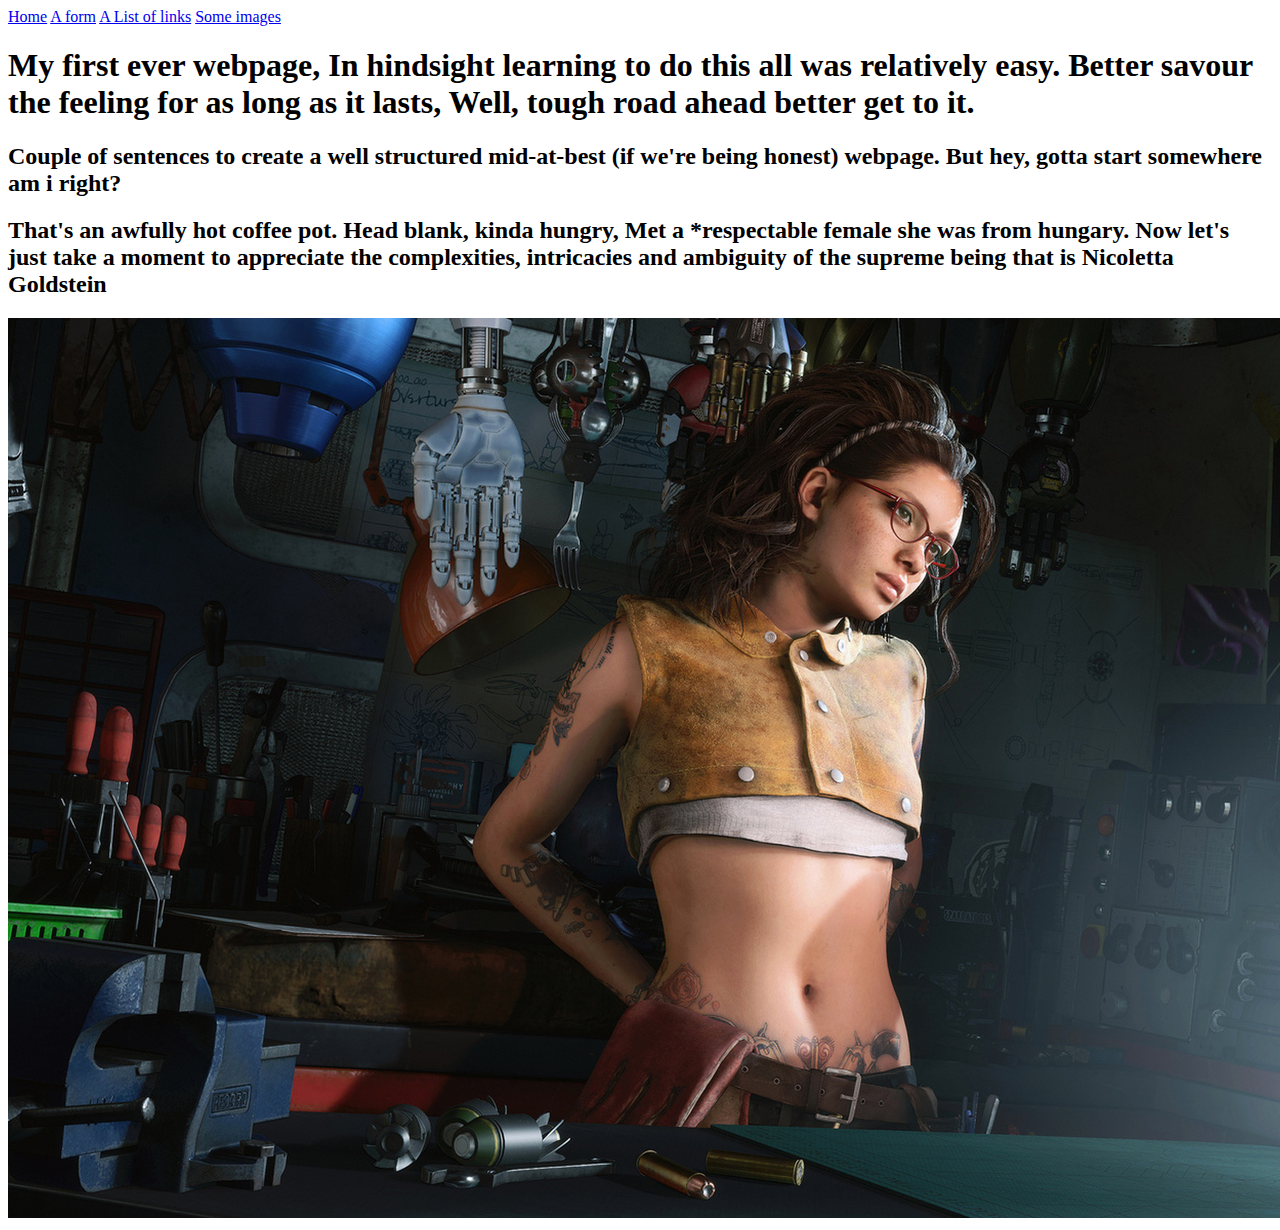
==== index.html @ 90c3c0cd "First html commit" ====
<!DOCTYPE html>
<html>
    <head>
        <title>Home page</title>
        <meta charset="utf-8">
    </head>
        <body>
           <div class="nav">
            <a class="active" href="index.html">Home</a>
            <a href="form.html">A form</a>
            <a href="list.html">A List of links</a>
            <a href="image.html">Some images</a>
           </div>

           <h1>My first ever webpage, In hindsight learning to do this all was relatively easy. Better savour the feeling for as long as it lasts, Well, tough road ahead better get to it.</h1>

           <h2>Couple of sentences to create a well structured mid-at-best (if we're being honest) webpage. But hey, gotta start somewhere am i right?</h2>

           <h2>That's an awfully hot coffee pot. Head blank, kinda hungry, Met a *respectable female she was from hungary. Now let's just take a moment to appreciate the complexities, intricacies and ambiguity of the supreme being that is Nicoletta Goldstein</h2>

           <img class="waifu" src="nico.jpg" alt="bad b*tch Nico">

        </body>
</html>
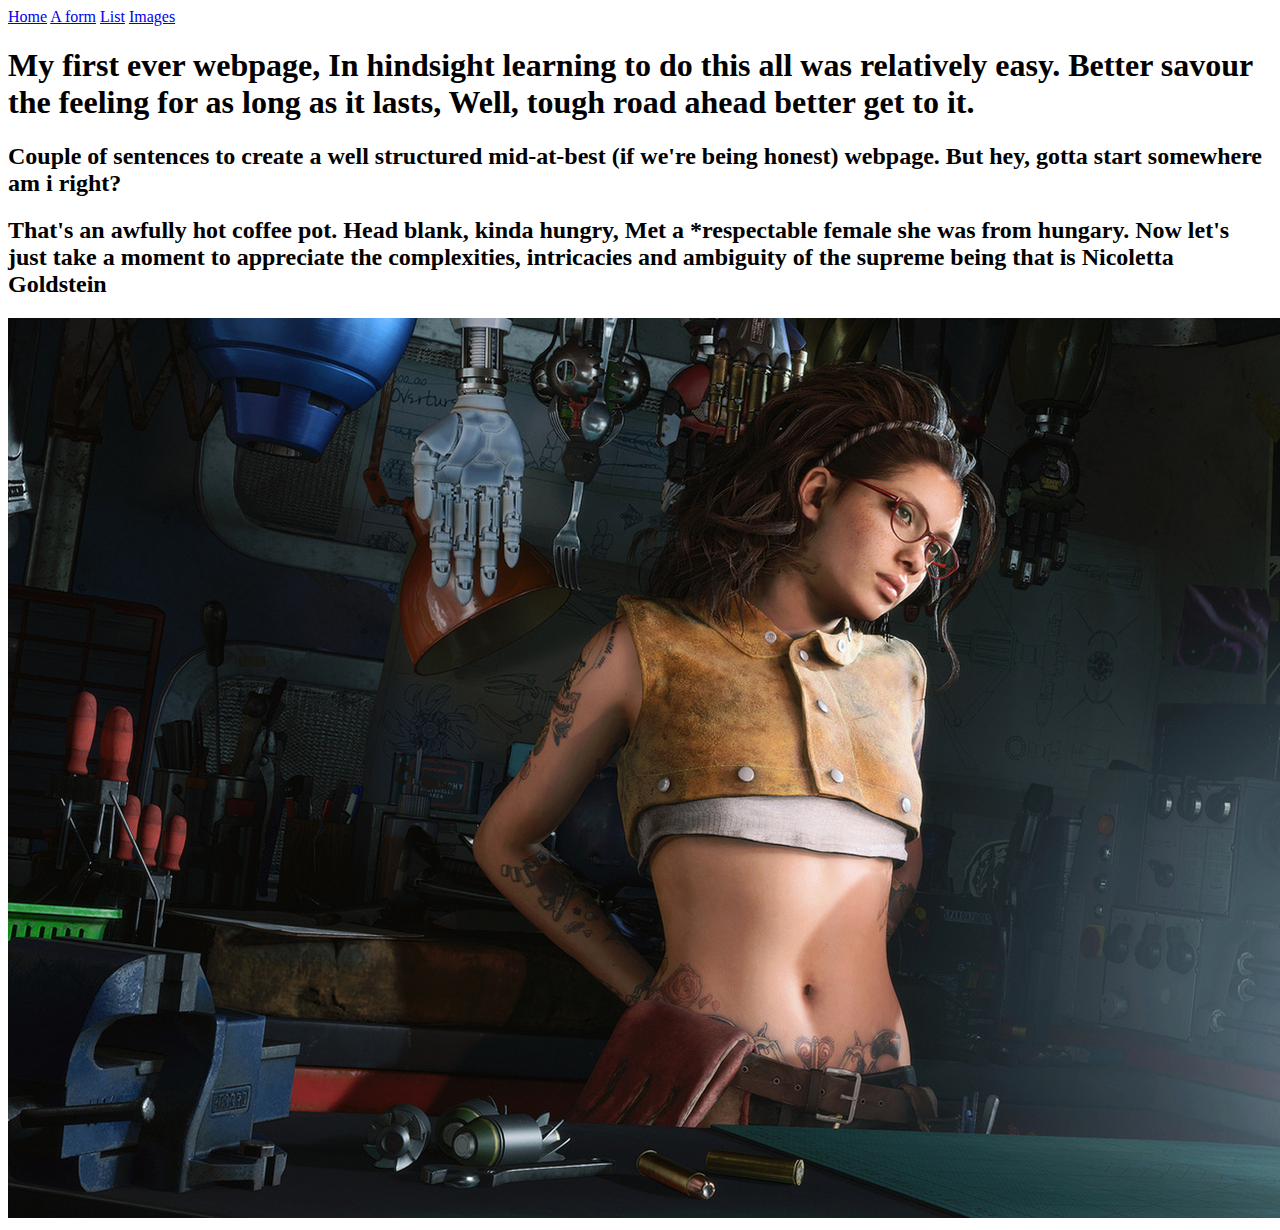
==== commit fa3bf228: "Advance to third html file" ====
--- a/index.html
+++ b/index.html
@@ -8,8 +8,8 @@
            <div class="nav">
             <a class="active" href="index.html">Home</a>
             <a href="form.html">A form</a>
-            <a href="list.html">A List of links</a>
-            <a href="image.html">Some images</a>
+            <a href="list.html">List</a>
+            <a href="image.html">Images</a>
            </div>
 
            <h1>My first ever webpage, In hindsight learning to do this all was relatively easy. Better savour the feeling for as long as it lasts, Well, tough road ahead better get to it.</h1>
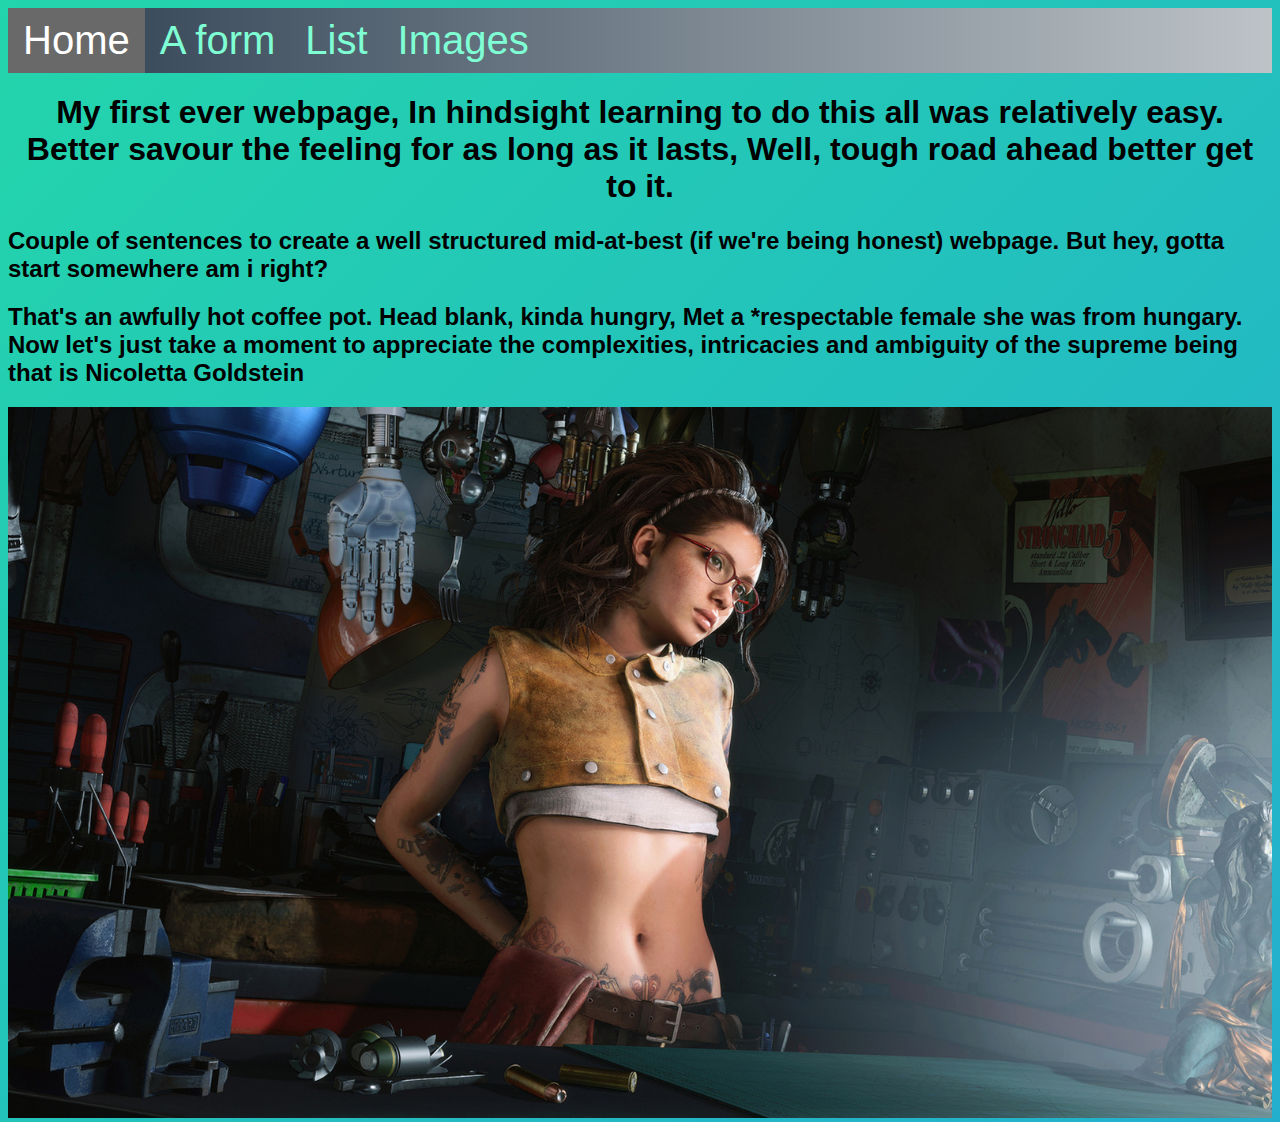
==== commit 394baf58: "Added css and done" ====
--- a/index.html
+++ b/index.html
@@ -3,7 +3,10 @@
     <head>
         <title>Home page</title>
         <meta charset="utf-8">
+        <link href="main.css" rel="stylesheet">
     </head>
+
+    <div class="d-flex flex-column justify-content-center w-100 h-100">
         <body>
            <div class="nav">
             <a class="active" href="index.html">Home</a>
@@ -12,13 +15,15 @@
             <a href="image.html">Images</a>
            </div>
 
+
            <h1>My first ever webpage, In hindsight learning to do this all was relatively easy. Better savour the feeling for as long as it lasts, Well, tough road ahead better get to it.</h1>
-
+        <div class="space">
            <h2>Couple of sentences to create a well structured mid-at-best (if we're being honest) webpage. But hey, gotta start somewhere am i right?</h2>
 
            <h2>That's an awfully hot coffee pot. Head blank, kinda hungry, Met a *respectable female she was from hungary. Now let's just take a moment to appreciate the complexities, intricacies and ambiguity of the supreme being that is Nicoletta Goldstein</h2>
-
+        </div>
            <img class="waifu" src="nico.jpg" alt="bad b*tch Nico">
 
+    </div>
         </body>
 </html>
--- a/main.css
+++ b/main.css
@@ -0,0 +1,139 @@
+@media screen and (min-width: 600px) {
+
+body {
+    background: linear-gradient(-45deg, #ee7752, #e73c7e, #23a6d5, #23d5ab);
+    background-size: 400% 400%;
+    animation: gradient 15s ease infinite;
+    height: 100vh;
+}
+@keyframes gradient {
+    0% {
+        background-position: 0% 50%;
+    }
+
+    50% {
+        background-position: 100% 50%;
+    }
+
+    100% {
+        background-position: 0% 50%;
+    }
+}
+
+
+
+
+
+h1, h2 {
+ font-family:'Trebuchet MS', 'Lucida Sans Unicode', 'Lucida Grande', 'Lucida Sans', Arial, sans-serif;
+ color: black;
+
+}
+
+h1 {
+    text-align: center;
+}
+
+.nav {
+   background: linear-gradient(to right, #2c3e50, #bdc3c7); /* W3C, IE 10+/ Edge, Firefox 16+, Chrome 26+, Opera 12+, Safari 7+ */
+   overflow: hidden;
+   font-family:'Trebuchet MS', 'Lucida Sans Unicode', 'Lucida Grande', 'Lucida Sans', Arial, sans-serif;
+   font-size: 40px;
+
+
+}
+
+.nav a {
+    float: left;
+    text-align: center;
+    padding: 10px 15px;
+    text-decoration: none;
+    color: aquamarine
+}
+
+.nav a:hover {
+    background-color: azure;
+    color: lawngreen;
+}
+
+.nav a.active {
+    background-color: dimgray;
+    color: white;
+}
+
+h2 {
+    text-align: left;
+}
+
+.waifu {
+    width: 100%
+}
+
+}
+
+
+@media (max-width: 599px) {
+
+body {
+    width: auto;
+    background: linear-gradient(-45deg, #ee7752, #e73c7e, #23a6d5, #23d5ab);
+    background-size: 400% 400%;
+    animation: gradient 15s ease infinite;
+    height: 100vh;
+}
+@keyframes gradient {
+    0% {
+        background-position: 0% 50%;
+    }
+
+    50% {
+        background-position: 100% 50%;
+    }
+
+    100% {
+        background-position: 0% 50%;
+    }
+}
+
+
+h1, h2 {
+    font-family:'Trebuchet MS', 'Lucida Sans Unicode', 'Lucida Grande', 'Lucida Sans', Arial, sans-serif;
+    color: black;
+    text-align: left;
+
+
+   }
+
+   .nav {
+      background: linear-gradient(to right, #2c3e50, #bdc3c7); /* W3C, IE 10+/ Edge, Firefox 16+, Chrome 26+, Opera 12+, Safari 7+ */
+      overflow: hidden;
+      font-family:'Trebuchet MS', 'Lucida Sans Unicode', 'Lucida Grande', 'Lucida Sans', Arial, sans-serif;
+      font-size: 40px;
+
+   }
+
+   .nav a {
+       float: left;
+       text-align: center;
+       padding: 10px 15px;
+       text-decoration: none;
+       color: aquamarine
+   }
+
+   .nav a:hover {
+       background-color: azure;
+       color: lawngreen;
+   }
+
+   .nav a.active {
+       background-color: dimgray;
+       color: white;
+   }
+
+
+   .waifu {
+       width: 100%
+   }
+
+
+}
